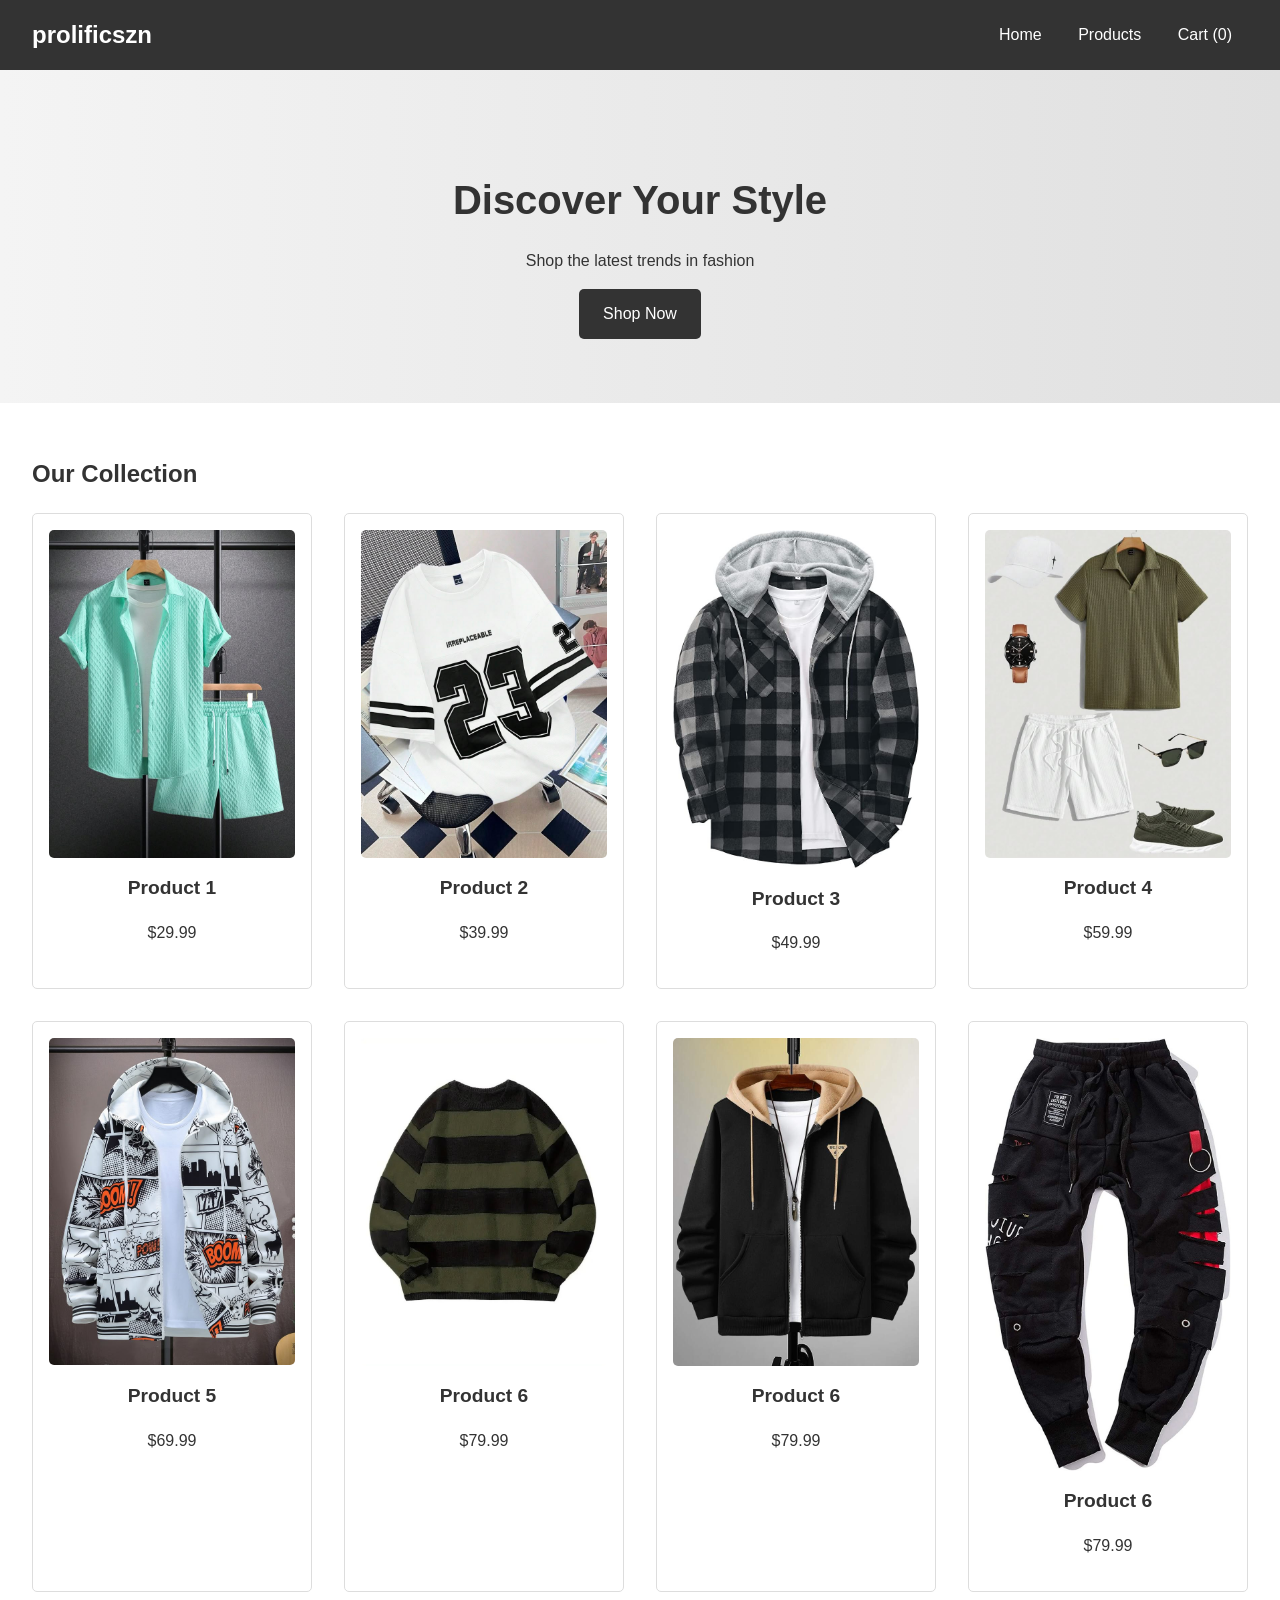
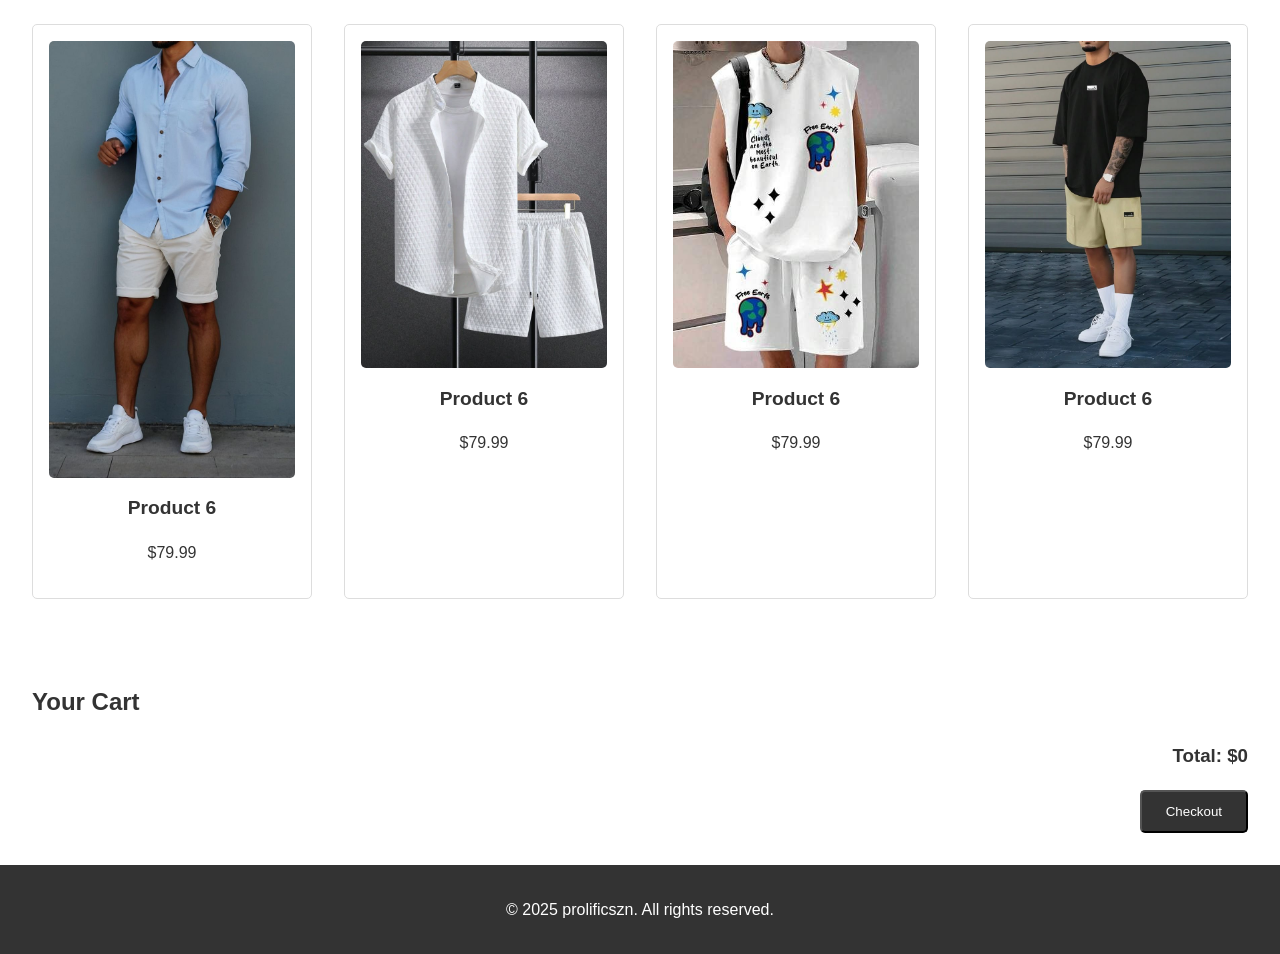
==== index.html @ ac51fc19 "first commit" ====
<!DOCTYPE html>
<html lang="en">
<head>
  <meta charset="UTF-8">
  <meta name="viewport" content="width=device-width, initial-scale=1.0">
  <title>prolificszn</title>
  <link rel="stylesheet" href="styles.css">
</head>
<body>
  <!-- Navbar -->
  <nav class="navbar">
    <div class="logo">prolificszn</div>
    <div class="nav-links">
      <a href="#home">Home</a>
      <a href="#products">Products</a>
      <a href="#cart">Cart (<span id="cart-count">0</span>)</a>
    </div>
    <div class="hamburger">☰</div>
  </nav>

  <!-- Hero Section -->
  <section id="home" class="hero">
    <h1>Discover Your Style</h1>
    <p>Shop the latest trends in fashion</p>
    <a href="#products" class="btn">Shop Now</a>
  </section>

  <!-- Products Section -->
  <section id="products" class="products">
    <h2>Our Collection</h2>
    <div class="product-grid" id="product-grid">
      <div class="product-card" onclick="viewProduct('p1')">
        <img src="images/p1.jpg" alt="Product 1">
        <h3>Product 1</h3>
        <p>$29.99</p>
      </div>
      <div class="product-card" onclick="viewProduct('p2')">
        <img src="images/p2.jpg" alt="Product 2">
        <h3>Product 2</h3>
        <p>$39.99</p>
      </div>
      <div class="product-card" onclick="viewProduct('p3')">
        <img src="images/p3.jpg" alt="Product 3">
        <h3>Product 3</h3>
        <p>$49.99</p>
      </div>
      <div class="product-card" onclick="viewProduct('p4')">
        <img src="images/p4.jpg" alt="Product 4">
        <h3>Product 4</h3>
        <p>$59.99</p>
      </div>
      <div class="product-card" onclick="viewProduct('p5')">
        <img src="images/p5.jpg" alt="Product 5">
        <h3>Product 5</h3>
        <p>$69.99</p>
      </div>
      <div class="product-card" onclick="viewProduct('p6')">
        <img src="images/p6.jpg" alt="Product 6">
        <h3>Product 6</h3>
        <p>$79.99</p>
      </div>
       <div class="product-card" onclick="viewProduct('p6')">
        <img src="images/p13.jpg" alt="Product 6">
        <h3>Product 6</h3>
        <p>$79.99</p>
      </div>
       <div class="product-card" onclick="viewProduct('p6')">
        <img src="images/p12.jpg" alt="Product 6">
        <h3>Product 6</h3>
        <p>$79.99</p>
      </div>
       <div class="product-card" onclick="viewProduct('p6')">
        <img src="images/p7.jpg" alt="Product 6">
        <h3>Product 6</h3>
        <p>$79.99</p>
      </div>
       <div class="product-card" onclick="viewProduct('p6')">
        <img src="images/p8.jpg" alt="Product 6">
        <h3>Product 6</h3>
        <p>$79.99</p>
      </div>
       <div class="product-card" onclick="viewProduct('p6')">
        <img src="images/p9.jpg" alt="Product 6">
        <h3>Product 6</h3>
        <p>$79.99</p>
      </div>
       <div class="product-card" onclick="viewProduct('p6')">
        <img src="images/p10.jpg" alt="Product 6">
        <h3>Product 6</h3>
        <p>$79.99</p>
      </div>
    </section>
    <!--cart section part 1-->


  <!-- Cart Section -->
  <section id="cart" class="cart">
    <h2>Your Cart</h2>
    <div id="cart-items"></div>
    <div class="cart-total">
      <h3>Total: $<span id="cart-total">0</span></h3>
      <button class="btn" onclick="checkout()">Checkout</button>
    </div>
  </section>

  <!-- Footer -->
  <footer>
    <p>&copy; 2025 prolificszn. All rights reserved.</p>
  </footer>

  <script src="script.js"></script>
</body>
</html>
---- styles.css ----
body {
  margin: 0;
  font-family: Arial, sans-serif;
  line-height: 1.6;
  color: #333;
}

.navbar {
  display: flex;
  justify-content: space-between;
  align-items: center;
  background-color: #333;
  color: white;
  padding: 1rem 2rem;
  position: sticky;
  top: 0;
  z-index: 1000;
}

.logo {
  font-size: 1.5rem;
  font-weight: bold;
}

.nav-links a {
  color: white;
  text-decoration: none;
  margin: 0 1rem;
}

.nav-links a:hover {
  color: #ddd;
}

.hamburger {
  display: none;
  font-size: 1.5rem;
  cursor: pointer;
}

.hero {
  text-align: center;
  padding: 4rem 2rem;
  background: linear-gradient(to right, #f4f4f4, #e0e0e0);
}

.hero h1 {
  font-size: 2.5rem;
  margin-bottom: 1rem;
}

.btn {
  display: inline-block;
  padding: 0.75rem 1.5rem;
  background-color: #333;
  color: white;
  text-decoration: none;
  border-radius: 5px;
  transition: background-color 0.3s;
}

.btn:hover {
  background-color: #555;
}

.products {
  padding: 2rem;
}

.product-grid {
  display: grid;
  grid-template-columns: repeat(auto-fit, minmax(250px, 1fr));
  gap: 2rem;
}

.product-card {
  border: 1px solid #ddd;
  border-radius: 5px;
  padding: 1rem;
  text-align: center;
  transition: transform 0.3s;
}

.product-card:hover {
  transform: translateY(-5px);
}

.product-card img {
  max-width: 100%;
  height: auto;
  border-radius: 5px;
}

.product-card h3 {
  font-size: 1.2rem;
  margin: 0.5rem 0;
}

.cart {
  padding: 2rem;
}

.cart-item {
  display: flex;
  justify-content: space-between;
  align-items: center;
  padding: 1rem;
  border-bottom: 1px solid #ddd;
}

.cart-total {
  text-align: right;
  margin-top: 1rem;
}
.product-details {
  padding: 2rem;
  max-width: 1200px;
  margin: 0 auto;
}

.product-container {
  display: flex;
  gap: 2rem;
  flex-wrap: wrap;
}

.product-container img {
  max-width: 50%;
  height: auto;
  border-radius: 5px;
}

.product-info {
  flex: 1;
}

.product-info h1 {
  font-size: 2rem;
  margin-bottom: 1rem;
}

.product-info p {
  margin-bottom: 1rem;
}

.product-info select {
  padding: 0.5rem;
  margin-bottom: 1rem;
  border-radius: 5px;
  border: 1px solid #ddd;
}

@media (max-width: 768px) {
  .product-container {
    flex-direction: column;
  }

  .product-container img {
    max-width: 100%;
  }
}

footer {
  text-align: center;
  padding: 1rem;
  background-color: #333;
  color: white;
}

@media (max-width: 768px) {
  .nav-links {
    display: none;
    flex-direction: column;
    width: 100%;
    position: absolute;
    top: 60px;
    left: 0;
    background-color: #333;
  }

  .nav-links.active {
    display: flex;
  }

  .hamburger {
    display: block;
  }

  .hero h1 {
    font-size: 1.8rem;
  }
}
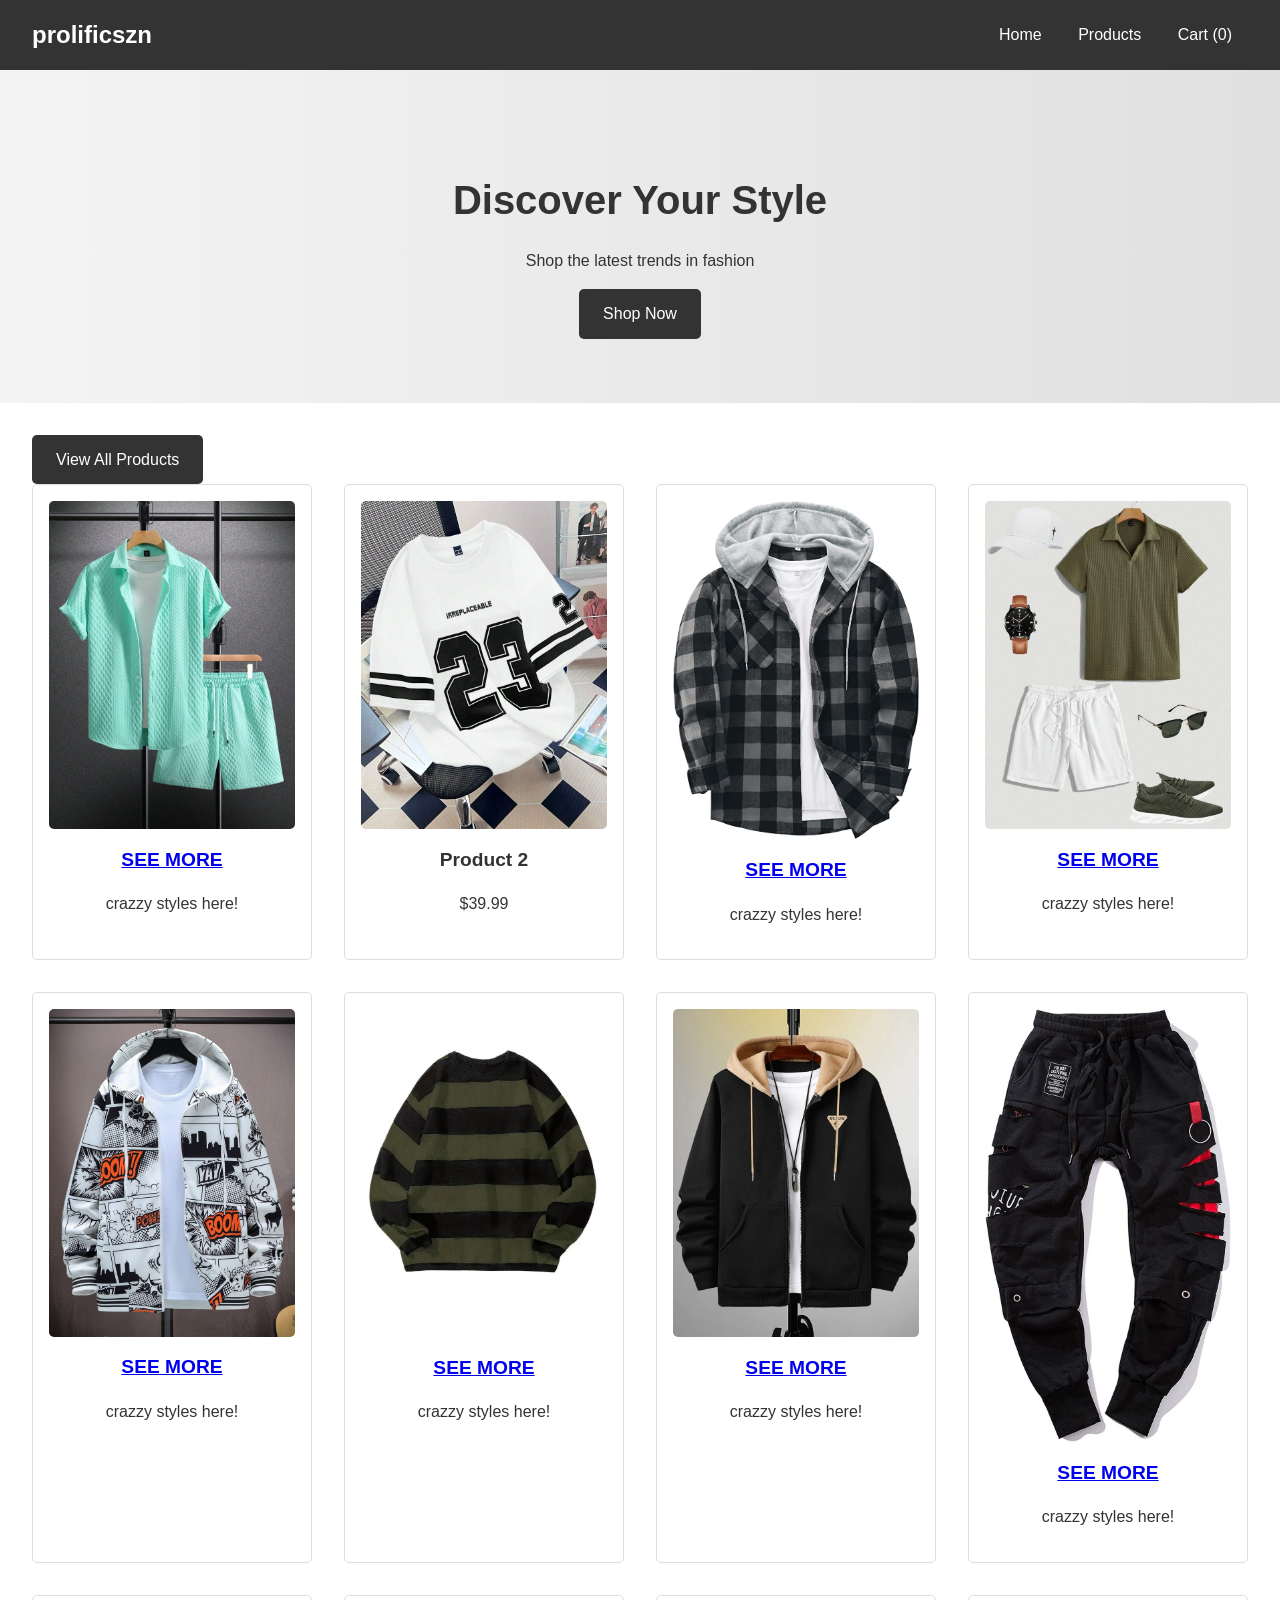
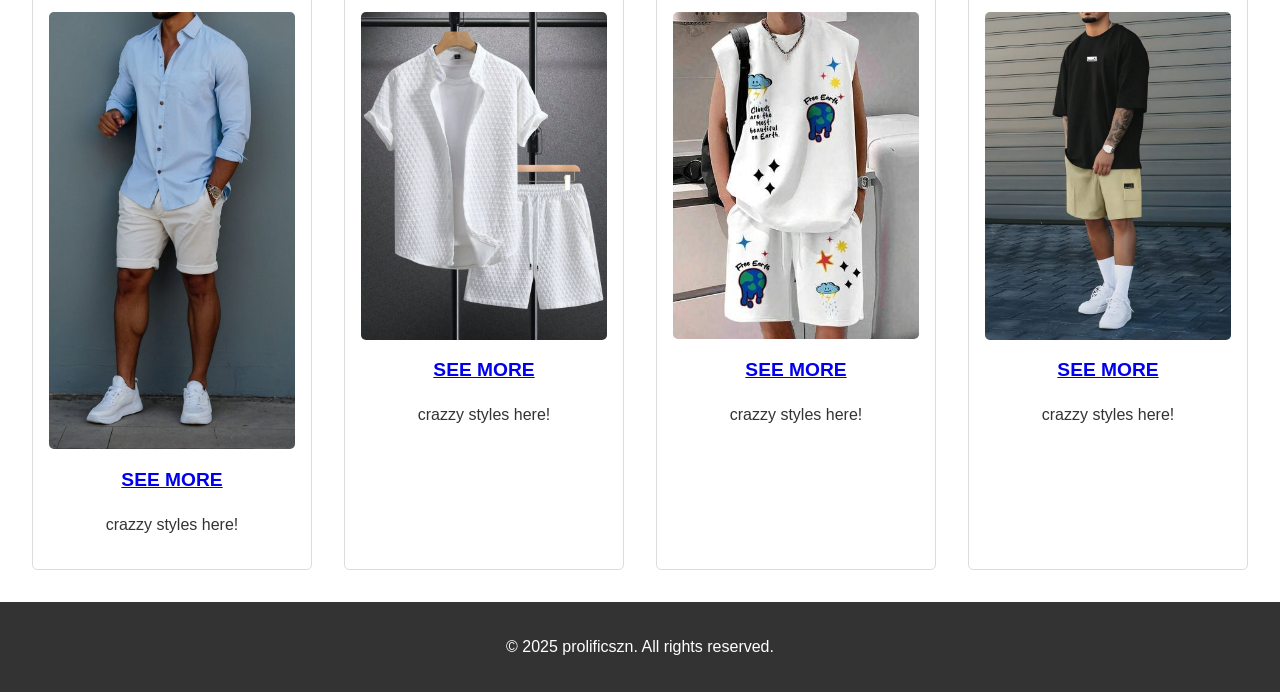
==== commit 9cfbcdd4: "second commit a" ====
--- a/index.html
+++ b/index.html
@@ -27,12 +27,12 @@
 
   <!-- Products Section -->
   <section id="products" class="products">
-    <h2>Our Collection</h2>
+    <a href="products.html" class="btn">View All Products</a>
     <div class="product-grid" id="product-grid">
       <div class="product-card" onclick="viewProduct('p1')">
         <img src="images/p1.jpg" alt="Product 1">
-        <h3>Product 1</h3>
-        <p>$29.99</p>
+        <a href="products.html"><h3>SEE MORE</h3></a>
+        <p>crazzy styles here!</p>
       </div>
       <div class="product-card" onclick="viewProduct('p2')">
         <img src="images/p2.jpg" alt="Product 2">
@@ -41,59 +41,59 @@
       </div>
       <div class="product-card" onclick="viewProduct('p3')">
         <img src="images/p3.jpg" alt="Product 3">
-        <h3>Product 3</h3>
-        <p>$49.99</p>
+       <a href="products.html"><h3>SEE MORE</h3></a>
+        <p>crazzy styles here!</p>
       </div>
       <div class="product-card" onclick="viewProduct('p4')">
         <img src="images/p4.jpg" alt="Product 4">
-        <h3>Product 4</h3>
-        <p>$59.99</p>
+        <a href="products.html"><h3>SEE MORE</h3></a>
+        <p>crazzy styles here!</p>
       </div>
       <div class="product-card" onclick="viewProduct('p5')">
         <img src="images/p5.jpg" alt="Product 5">
-        <h3>Product 5</h3>
-        <p>$69.99</p>
+       <a href="products.html"><h3>SEE MORE</h3></a>
+        <p>crazzy styles here!</p>
       </div>
       <div class="product-card" onclick="viewProduct('p6')">
         <img src="images/p6.jpg" alt="Product 6">
-        <h3>Product 6</h3>
-        <p>$79.99</p>
+     <a href="products.html"><h3>SEE MORE</h3></a>
+        <p>crazzy styles here!</p>
       </div>
        <div class="product-card" onclick="viewProduct('p6')">
         <img src="images/p13.jpg" alt="Product 6">
-        <h3>Product 6</h3>
-        <p>$79.99</p>
+        <a href="products.html"><h3>SEE MORE</h3></a>
+        <p>crazzy styles here!</p>
       </div>
        <div class="product-card" onclick="viewProduct('p6')">
         <img src="images/p12.jpg" alt="Product 6">
-        <h3>Product 6</h3>
-        <p>$79.99</p>
+      <a href="products.html"><h3>SEE MORE</h3></a>
+        <p>crazzy styles here!</p>
       </div>
        <div class="product-card" onclick="viewProduct('p6')">
         <img src="images/p7.jpg" alt="Product 6">
-        <h3>Product 6</h3>
-        <p>$79.99</p>
+       <a href="products.html"><h3>SEE MORE</h3></a>
+        <p>crazzy styles here!</p>
       </div>
        <div class="product-card" onclick="viewProduct('p6')">
         <img src="images/p8.jpg" alt="Product 6">
-        <h3>Product 6</h3>
-        <p>$79.99</p>
+       <a href="products.html"><h3>SEE MORE</h3></a>
+        <p>crazzy styles here!</p>
       </div>
        <div class="product-card" onclick="viewProduct('p6')">
         <img src="images/p9.jpg" alt="Product 6">
-        <h3>Product 6</h3>
-        <p>$79.99</p>
+       <a href="products.html"><h3>SEE MORE</h3></a>
+        <p>crazzy styles here!</p>
       </div>
        <div class="product-card" onclick="viewProduct('p6')">
         <img src="images/p10.jpg" alt="Product 6">
-        <h3>Product 6</h3>
-        <p>$79.99</p>
+        <a href="products.html"><h3>SEE MORE</h3></a>
+        <p>crazzy styles here!</p>
       </div>
     </section>
     <!--cart section part 1-->
 
 
-  <!-- Cart Section -->
+<!--
   <section id="cart" class="cart">
     <h2>Your Cart</h2>
     <div id="cart-items"></div>
@@ -101,7 +101,7 @@
       <h3>Total: $<span id="cart-total">0</span></h3>
       <button class="btn" onclick="checkout()">Checkout</button>
     </div>
-  </section>
+  </section>-->
 
   <!-- Footer -->
   <footer>
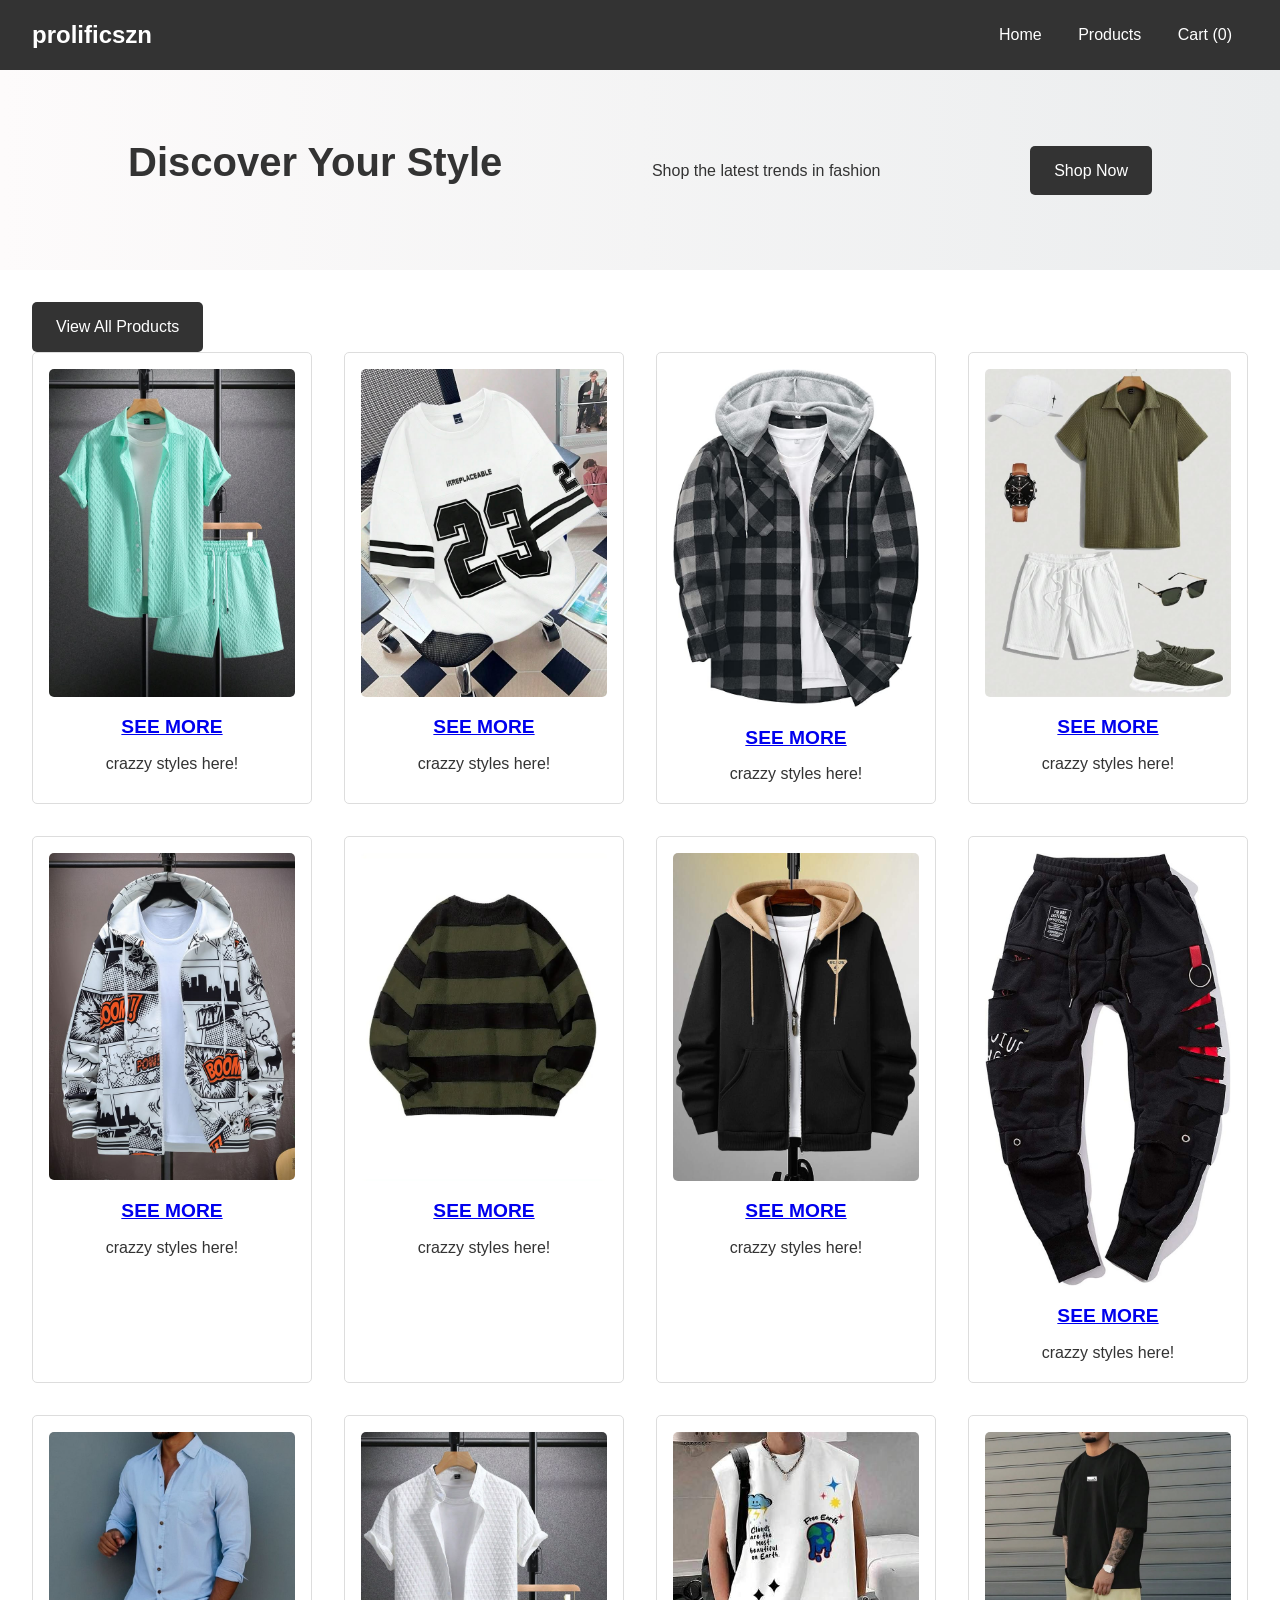
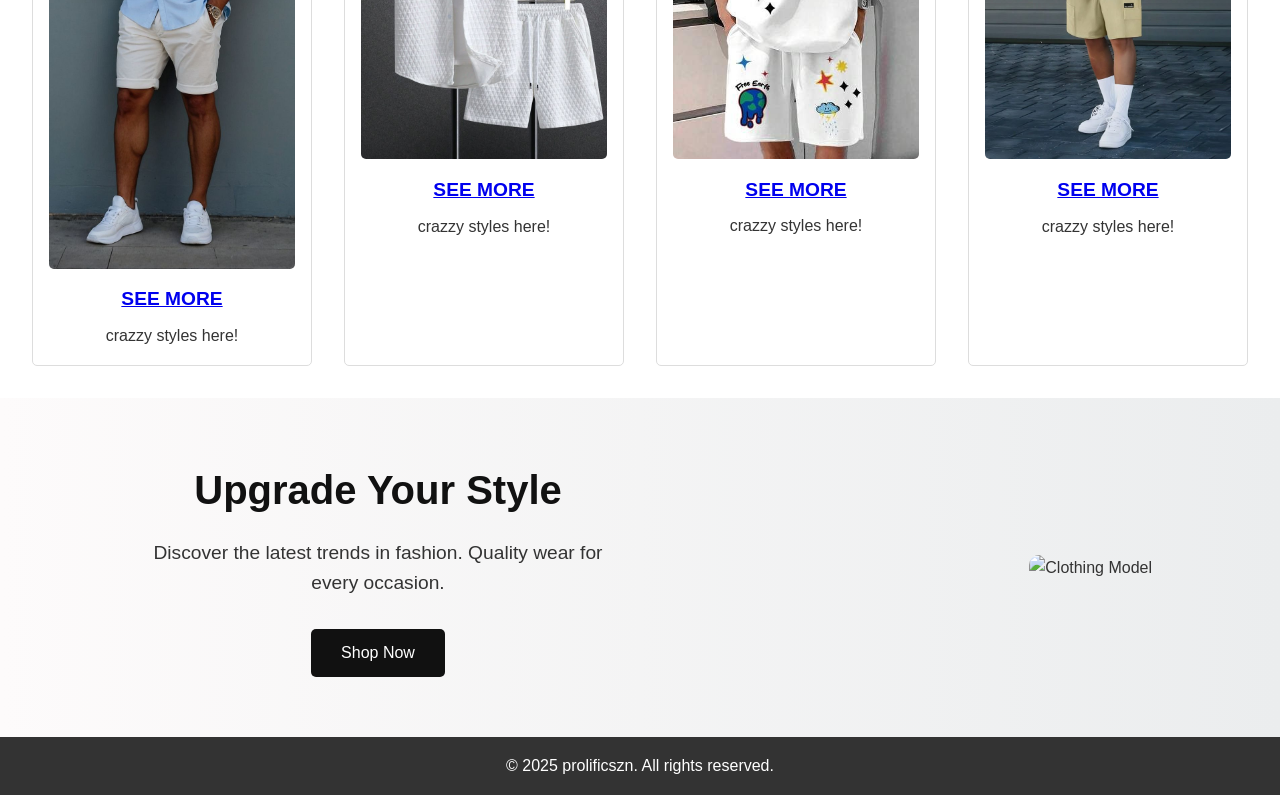
==== commit f40e02db: "banner full" ====
--- a/index.html
+++ b/index.html
@@ -5,6 +5,8 @@
   <meta name="viewport" content="width=device-width, initial-scale=1.0">
   <title>prolificszn</title>
   <link rel="stylesheet" href="styles.css">
+  <link rel="stylesheet" href="banner.css">
+  <link rel="stylesheet" href="products.css">
 </head>
 <body>
   <!-- Navbar -->
@@ -36,8 +38,8 @@
       </div>
       <div class="product-card" onclick="viewProduct('p2')">
         <img src="images/p2.jpg" alt="Product 2">
-        <h3>Product 2</h3>
-        <p>$39.99</p>
+        <a href="products.html"><h3>SEE MORE</h3></a>
+        <p>crazzy styles here!</p>
       </div>
       <div class="product-card" onclick="viewProduct('p3')">
         <img src="images/p3.jpg" alt="Product 3">
@@ -51,45 +53,69 @@
       </div>
       <div class="product-card" onclick="viewProduct('p5')">
         <img src="images/p5.jpg" alt="Product 5">
-       <a href="products.html"><h3>SEE MORE</h3></a>
+       <a href="#products.html"><h3>SEE MORE</h3></a>
         <p>crazzy styles here!</p>
       </div>
       <div class="product-card" onclick="viewProduct('p6')">
         <img src="images/p6.jpg" alt="Product 6">
-     <a href="products.html"><h3>SEE MORE</h3></a>
+     <a href="#products.html"><h3>SEE MORE</h3></a>
         <p>crazzy styles here!</p>
       </div>
        <div class="product-card" onclick="viewProduct('p6')">
         <img src="images/p13.jpg" alt="Product 6">
-        <a href="products.html"><h3>SEE MORE</h3></a>
+        <a href="#products.html"><h3>SEE MORE</h3></a>
         <p>crazzy styles here!</p>
       </div>
        <div class="product-card" onclick="viewProduct('p6')">
         <img src="images/p12.jpg" alt="Product 6">
-      <a href="products.html"><h3>SEE MORE</h3></a>
+      <a href="#products.html"><h3>SEE MORE</h3></a>
         <p>crazzy styles here!</p>
       </div>
        <div class="product-card" onclick="viewProduct('p6')">
         <img src="images/p7.jpg" alt="Product 6">
-       <a href="products.html"><h3>SEE MORE</h3></a>
+       <a href="#products.html"><h3>SEE MORE</h3></a>
         <p>crazzy styles here!</p>
       </div>
        <div class="product-card" onclick="viewProduct('p6')">
         <img src="images/p8.jpg" alt="Product 6">
-       <a href="products.html"><h3>SEE MORE</h3></a>
+       <a href="#products.html"><h3>SEE MORE</h3></a>
         <p>crazzy styles here!</p>
       </div>
        <div class="product-card" onclick="viewProduct('p6')">
         <img src="images/p9.jpg" alt="Product 6">
-       <a href="products.html"><h3>SEE MORE</h3></a>
+       <a href="#products.html"><h3>SEE MORE</h3></a>
         <p>crazzy styles here!</p>
       </div>
        <div class="product-card" onclick="viewProduct('p6')">
         <img src="images/p10.jpg" alt="Product 6">
-        <a href="products.html"><h3>SEE MORE</h3></a>
+        <a href="#products.html"><h3>SEE MORE</h3></a>
         <p>crazzy styles here!</p>
       </div>
     </section>
+    <!DOCTYPE html>
+<html lang="en">
+<head>
+  <meta charset="UTF-8" />
+  <meta name="viewport" content="width=device-width, initial-scale=1.0"/>
+  <title>Clothing Store Banner</title>
+  <link rel="stylesheet" href="banner.css" />
+</head>
+<body>
+
+  <section class="hero">
+    <div class="hero-content">
+      <h1 class="headline">Upgrade Your Style</h1>
+      <p class="subtext">Discover the latest trends in fashion. Quality wear for every occasion.</p>
+      <button onclick="shopNow()">Shop Now</button>
+    </div>
+    <div class="hero-image">
+      <img src="image/p2.jpg" alt="Clothing Model" />
+    </div>
+  </section>
+
+  <script src="banner.js"></script>
+</body>
+</html>
     <!--cart section part 1-->
 
 
--- a/banner.css
+++ b/banner.css
@@ -0,0 +1,99 @@
+* {
+  margin: 0;
+  padding: 0;
+  box-sizing: border-box;
+}
+
+body {
+  font-family: 'Segoe UI', sans-serif;
+  background: #fff;
+  color: #333;
+}
+
+.hero {
+  display: flex;
+  align-items: center;
+  justify-content: space-between;
+  padding: 60px 10%;
+  background: linear-gradient(to right, #fdfbfb, #ebedee);
+  flex-wrap: wrap;
+}
+
+.hero-content {
+  max-width: 500px;
+  animation: fadeInUp 1s ease-in-out;
+}
+
+.headline {
+  font-size: 3rem;
+  margin-bottom: 20px;
+  color: #111;
+}
+
+.subtext {
+  font-size: 1.2rem;
+  margin-bottom: 30px;
+}
+
+.hero button {
+  padding: 15px 30px;
+  font-size: 1rem;
+  background-color: #111;
+  color: #fff;
+  border: none;
+  border-radius: 5px;
+  cursor: pointer;
+}
+
+.hero button:hover {
+  background-color: #444;
+}
+
+.hero-image img {
+  max-width: 100%;
+  height: auto;
+  border-radius: 10px;
+  animation: fadeInRight 1.2s ease-in-out;
+}
+
+@media (max-width: 768px) {
+  .hero {
+    flex-direction: column-reverse;
+    text-align: center;
+    padding: 40px 5%;
+  }
+
+  .headline {
+    font-size: 2.2rem;
+  }
+
+  .subtext {
+    font-size: 1rem;
+  }
+
+  .hero-image {
+    margin-bottom: 20px;
+  }
+}
+
+@keyframes fadeInUp {
+  from {
+    opacity: 0;
+    transform: translateY(30px);
+  }
+  to {
+    opacity: 1;
+    transform: translateY(0);
+  }
+}
+
+@keyframes fadeInRight {
+  from {
+    opacity: 0;
+    transform: translateX(50px);
+  }
+  to {
+    opacity: 1;
+    transform: translateX(0);
+  }
+}
--- a/banner.css
+++ b/banner.css
@@ -0,0 +1,99 @@
+* {
+  margin: 0;
+  padding: 0;
+  box-sizing: border-box;
+}
+
+body {
+  font-family: 'Segoe UI', sans-serif;
+  background: #fff;
+  color: #333;
+}
+
+.hero {
+  display: flex;
+  align-items: center;
+  justify-content: space-between;
+  padding: 60px 10%;
+  background: linear-gradient(to right, #fdfbfb, #ebedee);
+  flex-wrap: wrap;
+}
+
+.hero-content {
+  max-width: 500px;
+  animation: fadeInUp 1s ease-in-out;
+}
+
+.headline {
+  font-size: 3rem;
+  margin-bottom: 20px;
+  color: #111;
+}
+
+.subtext {
+  font-size: 1.2rem;
+  margin-bottom: 30px;
+}
+
+.hero button {
+  padding: 15px 30px;
+  font-size: 1rem;
+  background-color: #111;
+  color: #fff;
+  border: none;
+  border-radius: 5px;
+  cursor: pointer;
+}
+
+.hero button:hover {
+  background-color: #444;
+}
+
+.hero-image img {
+  max-width: 100%;
+  height: auto;
+  border-radius: 10px;
+  animation: fadeInRight 1.2s ease-in-out;
+}
+
+@media (max-width: 768px) {
+  .hero {
+    flex-direction: column-reverse;
+    text-align: center;
+    padding: 40px 5%;
+  }
+
+  .headline {
+    font-size: 2.2rem;
+  }
+
+  .subtext {
+    font-size: 1rem;
+  }
+
+  .hero-image {
+    margin-bottom: 20px;
+  }
+}
+
+@keyframes fadeInUp {
+  from {
+    opacity: 0;
+    transform: translateY(30px);
+  }
+  to {
+    opacity: 1;
+    transform: translateY(0);
+  }
+}
+
+@keyframes fadeInRight {
+  from {
+    opacity: 0;
+    transform: translateX(50px);
+  }
+  to {
+    opacity: 1;
+    transform: translateX(0);
+  }
+}
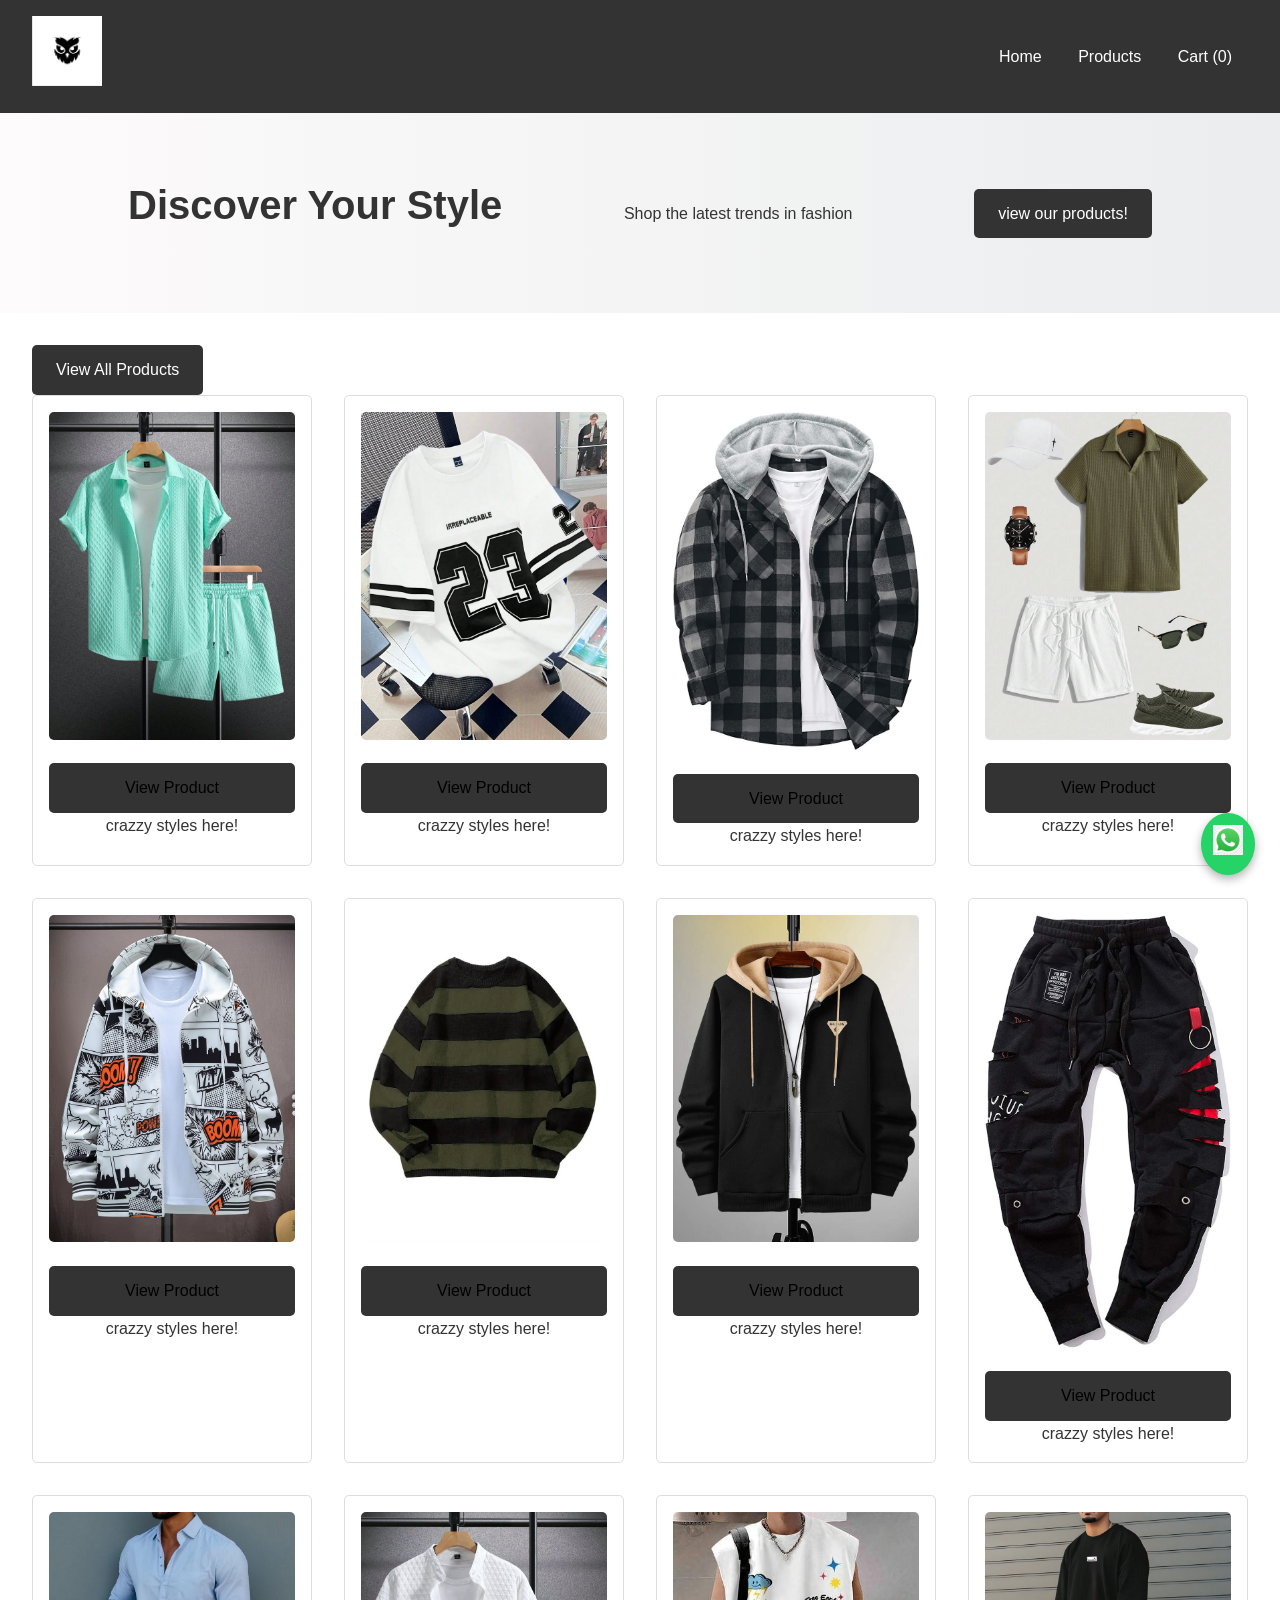
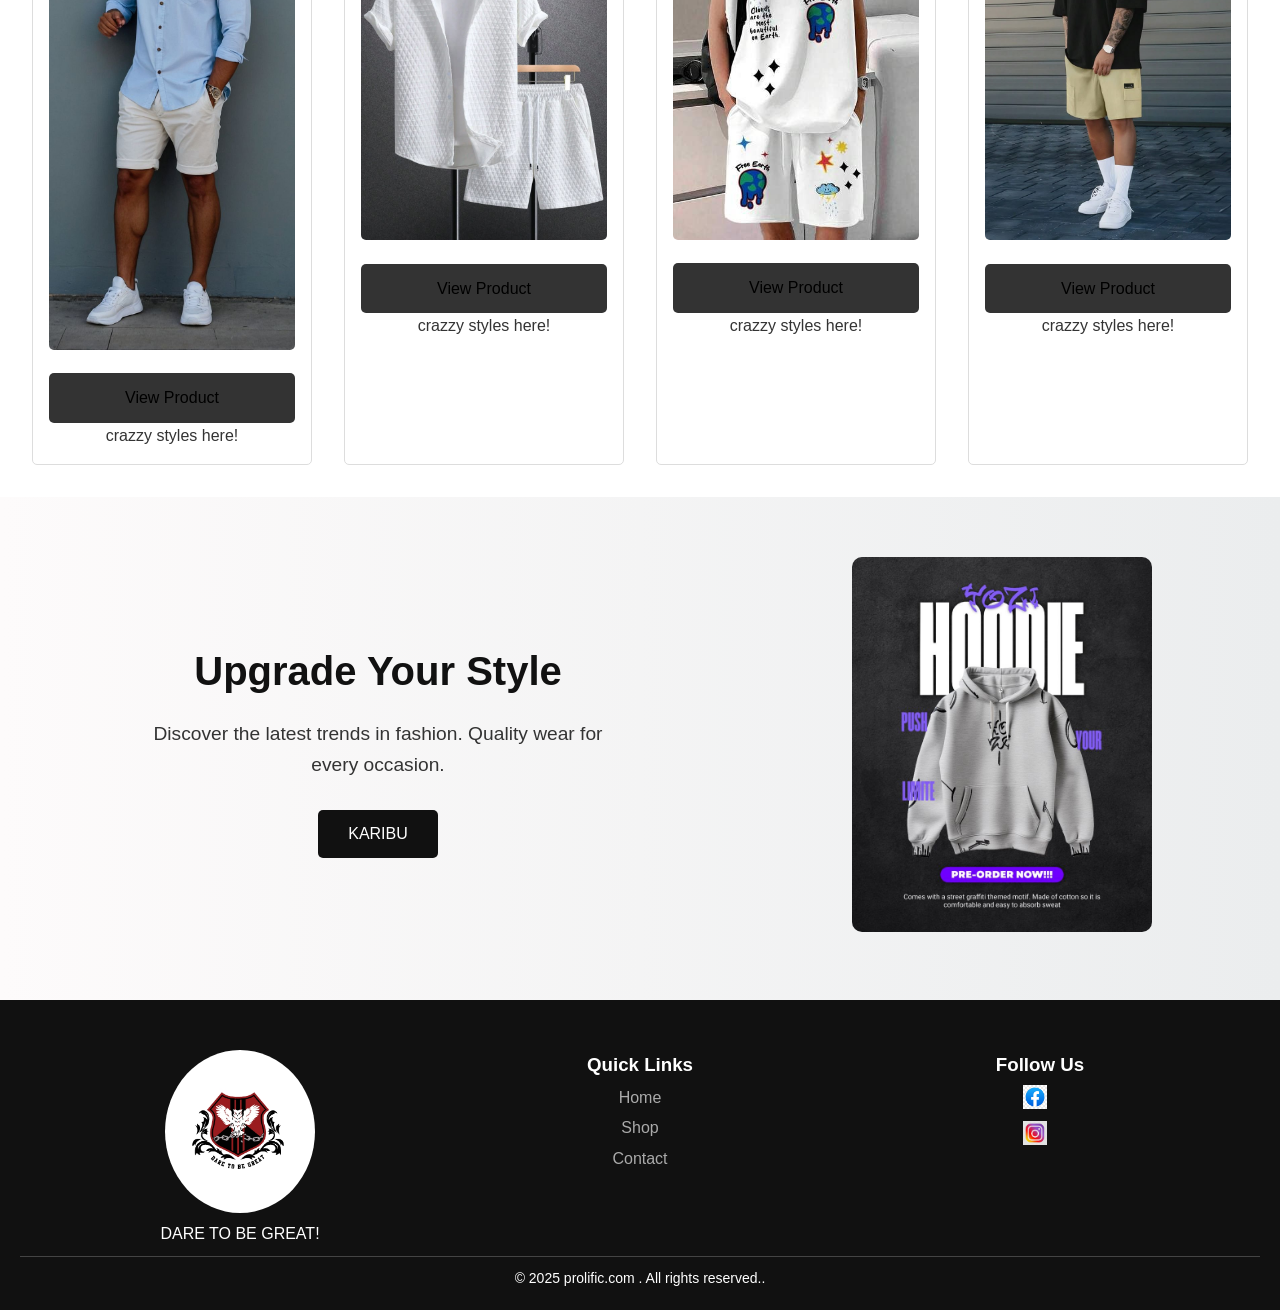
==== commit a7a31af9: "relaunch 1" ====
--- a/index.html
+++ b/index.html
@@ -11,7 +11,7 @@
 <body>
   <!-- Navbar -->
   <nav class="navbar">
-    <div class="logo">prolificszn</div>
+    <div class="logo"><img src="images/logo3.jpeg"></div>
     <div class="nav-links">
       <a href="#home">Home</a>
       <a href="#products">Products</a>
@@ -24,7 +24,7 @@
   <section id="home" class="hero">
     <h1>Discover Your Style</h1>
     <p>Shop the latest trends in fashion</p>
-    <a href="#products" class="btn">Shop Now</a>
+    <a href="#products" class="btn">view our products!</a>
   </section>
 
   <!-- Products Section -->
@@ -33,71 +33,68 @@
     <div class="product-grid" id="product-grid">
       <div class="product-card" onclick="viewProduct('p1')">
         <img src="images/p1.jpg" alt="Product 1">
-        <a href="products.html"><h3>SEE MORE</h3></a>
+       <a href="products.html" class="btn">View Product</a>
+    
         <p>crazzy styles here!</p>
       </div>
       <div class="product-card" onclick="viewProduct('p2')">
         <img src="images/p2.jpg" alt="Product 2">
-        <a href="products.html"><h3>SEE MORE</h3></a>
+        <a href="products.html" class="btn">View Product</a>
         <p>crazzy styles here!</p>
       </div>
       <div class="product-card" onclick="viewProduct('p3')">
         <img src="images/p3.jpg" alt="Product 3">
-       <a href="products.html"><h3>SEE MORE</h3></a>
+       <a href="products.html" class="btn">View Product</a>
         <p>crazzy styles here!</p>
       </div>
       <div class="product-card" onclick="viewProduct('p4')">
         <img src="images/p4.jpg" alt="Product 4">
-        <a href="products.html"><h3>SEE MORE</h3></a>
+       <a href="products.html" class="btn">View Product</a>
         <p>crazzy styles here!</p>
       </div>
       <div class="product-card" onclick="viewProduct('p5')">
         <img src="images/p5.jpg" alt="Product 5">
-       <a href="#products.html"><h3>SEE MORE</h3></a>
+        <a href="products.html" class="btn">View Product</a>
         <p>crazzy styles here!</p>
       </div>
       <div class="product-card" onclick="viewProduct('p6')">
         <img src="images/p6.jpg" alt="Product 6">
-     <a href="#products.html"><h3>SEE MORE</h3></a>
+      <a href="products.html" class="btn">View Product</a>
         <p>crazzy styles here!</p>
       </div>
        <div class="product-card" onclick="viewProduct('p6')">
         <img src="images/p13.jpg" alt="Product 6">
-        <a href="#products.html"><h3>SEE MORE</h3></a>
+      <a href="products.html" class="btn">View Product</a>
         <p>crazzy styles here!</p>
       </div>
        <div class="product-card" onclick="viewProduct('p6')">
         <img src="images/p12.jpg" alt="Product 6">
-      <a href="#products.html"><h3>SEE MORE</h3></a>
+      <a href="products.html" class="btn">View Product</a>
         <p>crazzy styles here!</p>
       </div>
        <div class="product-card" onclick="viewProduct('p6')">
         <img src="images/p7.jpg" alt="Product 6">
-       <a href="#products.html"><h3>SEE MORE</h3></a>
+       <a href="products.html" class="btn">View Product</a>
         <p>crazzy styles here!</p>
       </div>
        <div class="product-card" onclick="viewProduct('p6')">
         <img src="images/p8.jpg" alt="Product 6">
-       <a href="#products.html"><h3>SEE MORE</h3></a>
+      <a href="products.html" class="btn">View Product</a>
         <p>crazzy styles here!</p>
       </div>
        <div class="product-card" onclick="viewProduct('p6')">
         <img src="images/p9.jpg" alt="Product 6">
-       <a href="#products.html"><h3>SEE MORE</h3></a>
+        <a href="products.html" class="btn">View Product</a>
         <p>crazzy styles here!</p>
       </div>
        <div class="product-card" onclick="viewProduct('p6')">
         <img src="images/p10.jpg" alt="Product 6">
-        <a href="#products.html"><h3>SEE MORE</h3></a>
+        <a href="products.html" class="btn">View Product</a>
         <p>crazzy styles here!</p>
       </div>
     </section>
-    <!DOCTYPE html>
-<html lang="en">
-<head>
-  <meta charset="UTF-8" />
-  <meta name="viewport" content="width=device-width, initial-scale=1.0"/>
-  <title>Clothing Store Banner</title>
+    <head>
+  <title>prolific clothing store</title>
   <link rel="stylesheet" href="banner.css" />
 </head>
 <body>
@@ -106,16 +103,16 @@
     <div class="hero-content">
       <h1 class="headline">Upgrade Your Style</h1>
       <p class="subtext">Discover the latest trends in fashion. Quality wear for every occasion.</p>
-      <button onclick="shopNow()">Shop Now</button>
+      <button>KARIBU</button>
     </div>
     <div class="hero-image">
-      <img src="image/p2.jpg" alt="Clothing Model" />
+      <img src="images/b1.jpeg" alt="Clothing Model" />
     </div>
   </section>
 
   <script src="banner.js"></script>
 </body>
-</html>
+
     <!--cart section part 1-->
 
 
@@ -130,10 +127,80 @@
   </section>-->
 
   <!-- Footer -->
-  <footer>
-    <p>&copy; 2025 prolificszn. All rights reserved.</p>
+  
+<head>
+  <meta charset="UTF-8" />
+  <meta name="viewport" content="width=device-width, initial-scale=1.0"/>
+  <title>Clothing Store Footer</title>
+  <link rel="stylesheet" href="footer.css" />
+  <script defer src="script.js"></script>
+</head>
+<body>
+
+  <!-- Footer Section -->
+  <footer class="footer">
+    <div class="footer-content">
+      <div class="footer-logo">
+        <img src="images/logo1.jpeg">
+        <p>DARE TO BE GREAT!</p>
+      </div>
+      <div class="footer-links">
+        <h3>Quick Links</h3>
+        <ul>
+          <li><a href="#home">Home</a></li>
+          <li><a href="#products">Shop</a></li>
+          <li><a href="#">Contact</a></li>
+        </ul>
+      </div>
+      <div class="footer-social">
+        <h3>Follow Us</h3>
+        <a href="#" class="social-icon"><img src="images/facebook.jpeg"></a>
+        <a href="#" class="social-icon"><img src="images/instagram.jpeg"></a>
+      </div>
+    </div>
+    <div class="footer-bottom">
+      <p>&copy; 2025 prolific.com . All rights reserved..</p>
+    </div>
   </footer>
 
+  <!-- WhatsApp Contact Button -->
+  <div class="whatsapp-button" onclick="toggleWhatsappPopup()">
+    <img src="images/whatsapp.jpeg" alt="WhatsApp" />
+  </div>
+
+  <!-- WhatsApp Popup -->
+  <div class="whatsapp-popup" id="whatsappPopup">
+    <p>Chat with us on WhatsApp!</p>
+    <a href="https://wa.me/254702231661" target="_blank">Start Chat</a>
+  </div>
+
+</body>
+
   <script src="script.js"></script>
+  <script src="products.js"></script>
+  <script src="cart.js"></script>
+  <script src="footer.js"></script>
+  <script src="banner.js"></script>
+
+<script>
+  function addToCart(productName, price) {
+    const cartCount = document.getElementById('cart-count');
+    let count = parseInt(cartCount.textContent);
+    count++;
+    cartCount.textContent = count;
+
+    const cartTotal = document.getElementById('cart-total');
+    let total = parseFloat(cartTotal.textContent);
+    total += price;
+    cartTotal.textContent = total.toFixed(2);
+
+    alert(`${productName} has been added to your cart!`);
+  }
+
+  function viewProduct(productId) {
+    window.location.href = 'products.html#' + productId;
+  }
+</script>
+   
 </body>
 </html>
--- a/styles.css
+++ b/styles.css
@@ -20,6 +20,10 @@
 .logo {
   font-size: 1.5rem;
   font-weight: bold;
+}
+.logo img {
+  max-width: 70px;
+  height: 70px;
 }
 
 .nav-links a {
@@ -148,6 +152,13 @@
   margin-bottom: 1rem;
   border-radius: 5px;
   border: 1px solid #ddd;
+}
+.product-card a {
+  display: block;
+  margin-top: 1rem;
+  text-align: center;
+  text-decoration: none;
+  color: black;
 }
 
 @media (max-width: 768px) {
--- a/banner.css
+++ b/banner.css
@@ -50,7 +50,7 @@
 }
 
 .hero-image img {
-  max-width: 100%;
+  max-width: 300px;
   height: auto;
   border-radius: 10px;
   animation: fadeInRight 1.2s ease-in-out;
--- a/banner.css
+++ b/banner.css
@@ -50,7 +50,7 @@
 }
 
 .hero-image img {
-  max-width: 100%;
+  max-width: 300px;
   height: auto;
   border-radius: 10px;
   animation: fadeInRight 1.2s ease-in-out;
--- a/footer.css
+++ b/footer.css
@@ -0,0 +1,117 @@
+/* Footer Styles */
+body {
+  margin: 0;
+  font-family: Arial, sans-serif;
+}
+
+.footer {
+  background-color: #111;
+  color: #fff;
+  padding: 40px 20px 20px;
+}
+
+.footer-content {
+  display: flex;
+  justify-content: space-between;
+  flex-wrap: wrap;
+  max-width: 1200px;
+  margin: auto;
+}
+
+.footer-logo, .footer-links, .footer-social {
+  flex: 1 1 250px;
+  margin: 10px;
+}
+
+.footer-links ul {
+  list-style: none;
+  padding: 0;
+}
+
+.footer-links ul li a {
+  color: #aaa;
+  text-decoration: none;
+  display: block;
+  margin: 5px 0;
+}
+
+.footer-links ul li a:hover {
+  color: #fff;
+}
+
+.footer-social .social-icon {
+  color: #aaa;
+  text-decoration: none;
+  display: block;
+  margin: 5px 0;
+}
+.footer-logo img {
+  max-width: 150px;
+  height: auto;
+  border-radius: 50%;
+}
+.footer-social img {
+  width: 24px;
+  height: 24px;
+  margin-right: 10px;
+}
+
+.footer-social .social-icon:hover {
+  color: #25D366;
+}
+
+.footer-bottom {
+  text-align: center;
+  border-top: 1px solid #444;
+  padding-top: 10px;
+  font-size: 14px;
+}
+
+/* WhatsApp Button Styles */
+.whatsapp-button {
+  position: fixed;
+  bottom: 25px;
+  right: 25px;
+  background-color: #25D366;
+  padding: 12px;
+  border-radius: 50%;
+  cursor: pointer;
+  box-shadow: 0 4px 10px rgba(0,0,0,0.3);
+  z-index: 1000;
+}
+
+.whatsapp-button img {
+  width: 30px;
+  height: 30px;
+}
+
+/* WhatsApp Popup */
+.whatsapp-popup {
+  position: fixed;
+  bottom: 90px;
+  right: 30px;
+  background-color: white;
+  color: black;
+  border: 1px solid #ddd;
+  padding: 15px;
+  border-radius: 10px;
+  box-shadow: 0 4px 10px rgba(0,0,0,0.2);
+  display: none;
+  z-index: 1000;
+}
+
+.whatsapp-popup a {
+  display: inline-block;
+  margin-top: 10px;
+  color: #25D366;
+  text-decoration: none;
+  font-weight: bold;
+}
+
+@media (max-width: 600px) {
+  .footer-content {
+    flex-direction: column;
+    align-items: center;
+    text-align: center;
+  }
+}
